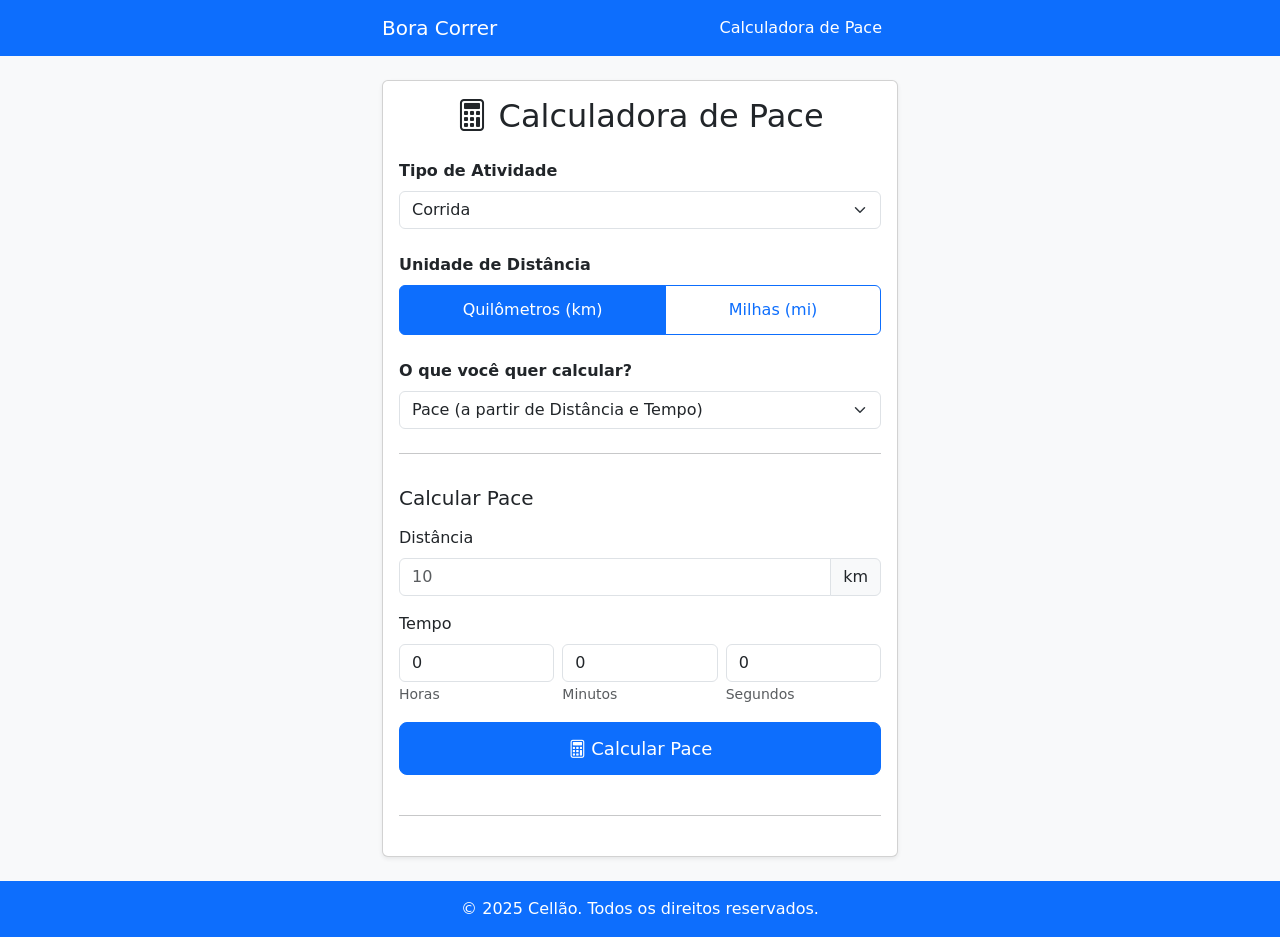
==== calculadora.html @ b798eff1 "Calculadora de Pace" ====
<!DOCTYPE html>
<html lang="pt-BR">
<head>
    <meta charset="UTF-8">
    <meta name="viewport" content="width=device-width, initial-scale=1.0">
    <title>Calculadora de Pace - Bora Correr</title>
    <link href="https://cdn.jsdelivr.net/npm/bootstrap@5.3.0/dist/css/bootstrap.min.css" rel="stylesheet">
    <link rel="stylesheet" href="https://cdn.jsdelivr.net/npm/bootstrap-icons@1.11.0/font/bootstrap-icons.css">
    <link rel="stylesheet" href="style.css">
</head>
<body class="bg-light">
    <nav class="navbar navbar-dark bg-primary">
        <div class="container">
            <a class="navbar-brand mb-0 h1" href="index.html">Bora Correr</a>
            <div class="navbar-nav ms-auto">
                <a class="nav-link text-white active" href="calculadora.html">Calculadora de Pace</a>
            </div>
        </div>
    </nav>

    <main class="container my-4">
        <div class="card shadow-sm">
            <div class="card-body">
                <h2 class="card-title text-center mb-4">
                    <i class="bi bi-calculator"></i> Calculadora de Pace
                </h2>

                <!-- Seleção de Esporte -->
                <div class="mb-4">
                    <label class="form-label fw-bold">Tipo de Atividade</label>
                    <select id="sport-type" class="form-select">
                        <option value="running">Corrida</option>
                        <option value="cycling">Ciclismo</option>
                        <option value="swimming">Natação</option>
                    </select>
                </div>

                <!-- Seleção de Unidade -->
                <div class="mb-4">
                    <label class="form-label fw-bold">Unidade de Distância</label>
                    <div class="btn-group w-100" role="group">
                        <input type="radio" class="btn-check" name="unit" id="unit-km" value="km" checked>
                        <label class="btn btn-outline-primary" for="unit-km">Quilômetros (km)</label>
                        
                        <input type="radio" class="btn-check" name="unit" id="unit-mi" value="mi">
                        <label class="btn btn-outline-primary" for="unit-mi">Milhas (mi)</label>
                    </div>
                </div>

                <!-- Modo de Cálculo -->
                <div class="mb-4">
                    <label class="form-label fw-bold">O que você quer calcular?</label>
                    <select id="calc-mode" class="form-select">
                        <option value="pace">Pace (a partir de Distância e Tempo)</option>
                        <option value="time">Tempo Previsto (a partir de Distância e Pace)</option>
                        <option value="distance">Distância (a partir de Tempo e Pace)</option>
                    </select>
                </div>

                <hr>

                <!-- Formulário: Modo Pace -->
                <div id="form-pace" class="calc-form">
                    <h5 class="mb-3">Calcular Pace</h5>
                    
                    <div class="mb-3">
                        <label for="pace-distance" class="form-label">Distância</label>
                        <div class="input-group">
                            <input type="number" id="pace-distance" class="form-control" step="0.01" min="0.01" placeholder="10">
                            <span class="input-group-text" id="pace-distance-unit">km</span>
                        </div>
                    </div>

                    <div class="mb-3">
                        <label class="form-label">Tempo</label>
                        <div class="row g-2">
                            <div class="col-4">
                                <input type="number" id="pace-hours" class="form-control" min="0" placeholder="0" value="0">
                                <small class="text-muted">Horas</small>
                            </div>
                            <div class="col-4">
                                <input type="number" id="pace-minutes" class="form-control" min="0" max="59" placeholder="50" value="0">
                                <small class="text-muted">Minutos</small>
                            </div>
                            <div class="col-4">
                                <input type="number" id="pace-seconds" class="form-control" min="0" max="59" placeholder="0" value="0">
                                <small class="text-muted">Segundos</small>
                            </div>
                        </div>
                    </div>

                    <button class="btn btn-primary btn-lg w-100" onclick="calculatePace()">
                        <i class="bi bi-calculator"></i> Calcular Pace
                    </button>
                </div>

                <!-- Formulário: Modo Tempo -->
                <div id="form-time" class="calc-form d-none">
                    <h5 class="mb-3">Calcular Tempo Previsto</h5>
                    
                    <div class="mb-3">
                        <label for="time-distance" class="form-label">Distância</label>
                        <div class="input-group">
                            <input type="number" id="time-distance" class="form-control" step="0.01" min="0.01" placeholder="10">
                            <span class="input-group-text" id="time-distance-unit">km</span>
                        </div>
                    </div>

                    <div class="mb-3">
                        <label class="form-label">Pace Desejado</label>
                        <div class="row g-2">
                            <div class="col-6">
                                <input type="number" id="time-pace-minutes" class="form-control" min="0" placeholder="5" value="0">
                                <small class="text-muted">Minutos</small>
                            </div>
                            <div class="col-6">
                                <input type="number" id="time-pace-seconds" class="form-control" min="0" max="59" placeholder="0" value="0">
                                <small class="text-muted">Segundos</small>
                            </div>
                        </div>
                        <small class="text-muted">por <span id="time-pace-unit">km</span></small>
                    </div>

                    <button class="btn btn-primary btn-lg w-100" onclick="calculateTime()">
                        <i class="bi bi-calculator"></i> Calcular Tempo
                    </button>
                </div>

                <!-- Formulário: Modo Distância -->
                <div id="form-distance" class="calc-form d-none">
                    <h5 class="mb-3">Calcular Distância</h5>
                    
                    <div class="mb-3">
                        <label class="form-label">Tempo Disponível</label>
                        <div class="row g-2">
                            <div class="col-4">
                                <input type="number" id="dist-hours" class="form-control" min="0" placeholder="0" value="0">
                                <small class="text-muted">Horas</small>
                            </div>
                            <div class="col-4">
                                <input type="number" id="dist-minutes" class="form-control" min="0" max="59" placeholder="50" value="0">
                                <small class="text-muted">Minutos</small>
                            </div>
                            <div class="col-4">
                                <input type="number" id="dist-seconds" class="form-control" min="0" max="59" placeholder="0" value="0">
                                <small class="text-muted">Segundos</small>
                            </div>
                        </div>
                    </div>

                    <div class="mb-3">
                        <label class="form-label">Pace Alvo</label>
                        <div class="row g-2">
                            <div class="col-6">
                                <input type="number" id="dist-pace-minutes" class="form-control" min="0" placeholder="5" value="0">
                                <small class="text-muted">Minutos</small>
                            </div>
                            <div class="col-6">
                                <input type="number" id="dist-pace-seconds" class="form-control" min="0" max="59" placeholder="0" value="0">
                                <small class="text-muted">Segundos</small>
                            </div>
                        </div>
                        <small class="text-muted">por <span id="dist-pace-unit">km</span></small>
                    </div>

                    <button class="btn btn-primary btn-lg w-100" onclick="calculateDistance()">
                        <i class="bi bi-calculator"></i> Calcular Distância
                    </button>
                </div>

                <hr class="my-4">

                <!-- Resultados -->
                <div id="results" class="d-none">
                    <h5 class="mb-3">Resultados</h5>
                    
                    <div id="result-pace" class="result-card mb-3">
                        <div class="stat-label">Pace</div>
                        <div class="stat-value" id="result-pace-value">--:--</div>
                        <div class="stat-unit" id="result-pace-unit">min/km</div>
                    </div>

                    <div id="result-speed" class="result-card mb-3">
                        <div class="stat-label">Velocidade Média</div>
                        <div class="stat-value" id="result-speed-value">--</div>
                        <div class="stat-unit">km/h</div>
                    </div>

                    <div id="result-time" class="result-card mb-3">
                        <div class="stat-label">Tempo Total</div>
                        <div class="stat-value" id="result-time-value">--:--:--</div>
                    </div>

                    <div id="result-distance" class="result-card mb-3">
                        <div class="stat-label">Distância</div>
                        <div class="stat-value" id="result-distance-value">--</div>
                        <div class="stat-unit" id="result-distance-unit">km</div>
                    </div>

                    <div id="result-warning" class="alert alert-warning d-none" role="alert">
                        <i class="bi bi-exclamation-triangle"></i> 
                        <span id="warning-message"></span>
                    </div>
                </div>
            </div>
        </div>
    </main>

    <footer class="footer mt-auto py-3 bg-primary text-white text-center">
        <div class="container">
            <span>© 2025 Cellão. Todos os direitos reservados.</span>
        </div>
    </footer>

    <script src="https://cdn.jsdelivr.net/npm/bootstrap@5.3.0/dist/js/bootstrap.bundle.min.js"></script>
    <script src="calculadora.js"></script>
</body>
</html>
---- style.css ----
/* Estilos Gerais */
body {
    min-height: 100vh;
    display: flex;
    flex-direction: column;
}

main {
    flex: 1;
}

.screen {
    display: none;
}

.screen.active {
    display: block;
}

/* Mapa */
.map-container {
    height: 300px;
    width: 100%;
    background: #f8f9fa;
}

/* Estatísticas */
.stats-container {
    background: #fff;
}

.stat-label {
    font-size: 0.875rem;
    color: #6c757d;
    text-transform: uppercase;
    letter-spacing: 0.5px;
}

.stat-value {
    font-size: 1.5rem;
    font-weight: bold;
    color: #212529;
    margin: 0.25rem 0;
}

.stat-unit {
    font-size: 0.875rem;
    color: #6c757d;
}

/* Botões */
.btn {
    padding: 0.75rem 1.5rem;
    font-weight: 500;
}

.btn-lg {
    font-size: 1.125rem;
}

/* Histórico de Corridas */
#run-history .card {
    transition: transform 0.2s;
}

#run-history .card:hover {
    transform: translateY(-2px);
}

/* Calculadora de Pace */
.calc-form {
    padding: 1rem 0;
}

.result-card {
    background: #f8f9fa;
    padding: 1rem;
    border-radius: 0.375rem;
    text-align: center;
    border: 1px solid #dee2e6;
}

.result-card .stat-label {
    font-size: 0.75rem;
    margin-bottom: 0.25rem;
}

.result-card .stat-value {
    font-size: 1.75rem;
    margin: 0.5rem 0;
}

.result-card .stat-unit {
    font-size: 0.875rem;
}

.navbar-nav .nav-link {
    padding: 0.5rem 1rem;
}

.navbar-nav .nav-link:hover {
    opacity: 0.8;
}

/* Responsividade */
@media (min-width: 768px) {
    .container {
        max-width: 540px;
    }
}
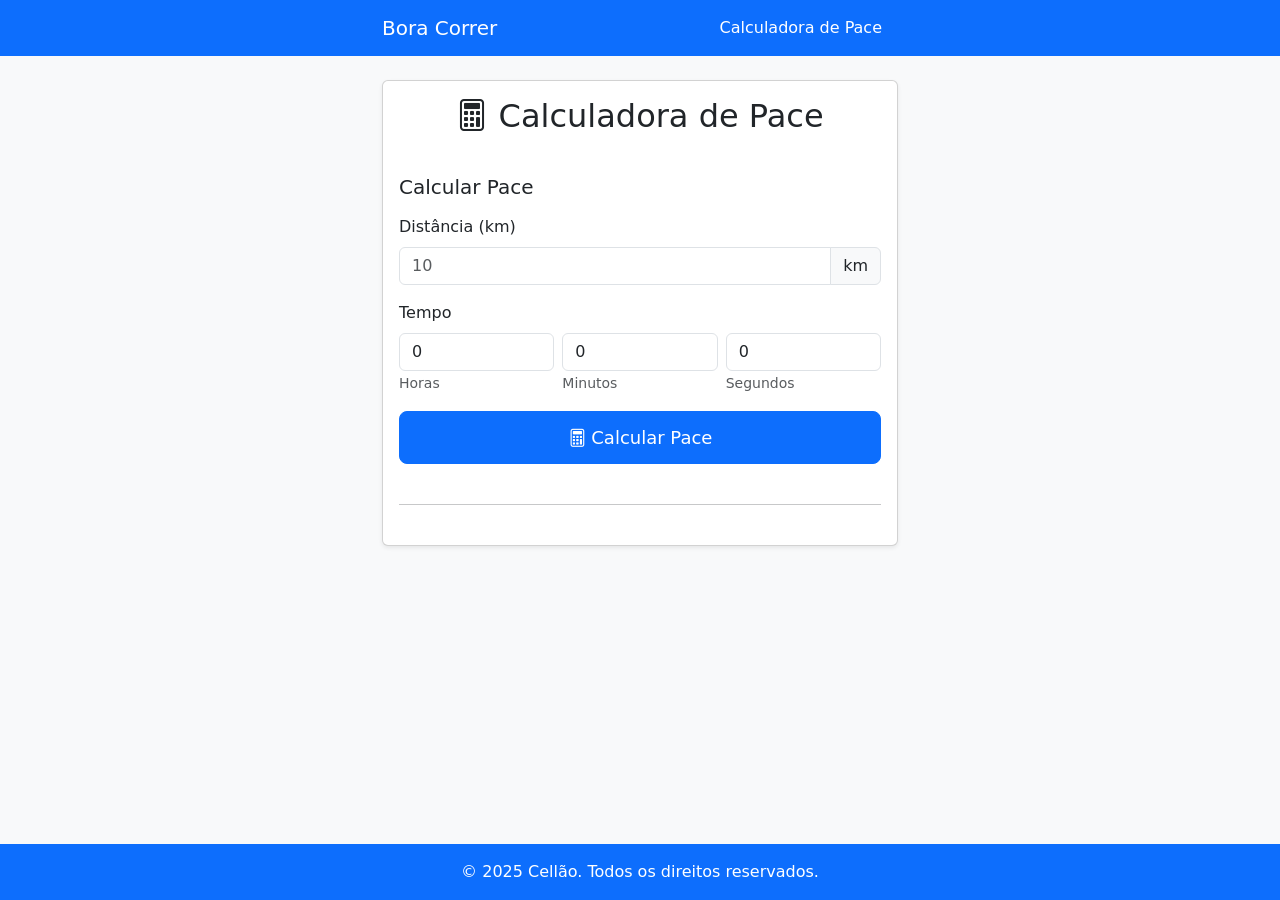
==== commit 692f23a0: "Calculadora de Pace" ====
--- a/calculadora.html
+++ b/calculadora.html
@@ -25,49 +25,15 @@
                     <i class="bi bi-calculator"></i> Calculadora de Pace
                 </h2>
 
-                <!-- Seleção de Esporte -->
-                <div class="mb-4">
-                    <label class="form-label fw-bold">Tipo de Atividade</label>
-                    <select id="sport-type" class="form-select">
-                        <option value="running">Corrida</option>
-                        <option value="cycling">Ciclismo</option>
-                        <option value="swimming">Natação</option>
-                    </select>
-                </div>
-
-                <!-- Seleção de Unidade -->
-                <div class="mb-4">
-                    <label class="form-label fw-bold">Unidade de Distância</label>
-                    <div class="btn-group w-100" role="group">
-                        <input type="radio" class="btn-check" name="unit" id="unit-km" value="km" checked>
-                        <label class="btn btn-outline-primary" for="unit-km">Quilômetros (km)</label>
-                        
-                        <input type="radio" class="btn-check" name="unit" id="unit-mi" value="mi">
-                        <label class="btn btn-outline-primary" for="unit-mi">Milhas (mi)</label>
-                    </div>
-                </div>
-
-                <!-- Modo de Cálculo -->
-                <div class="mb-4">
-                    <label class="form-label fw-bold">O que você quer calcular?</label>
-                    <select id="calc-mode" class="form-select">
-                        <option value="pace">Pace (a partir de Distância e Tempo)</option>
-                        <option value="time">Tempo Previsto (a partir de Distância e Pace)</option>
-                        <option value="distance">Distância (a partir de Tempo e Pace)</option>
-                    </select>
-                </div>
-
-                <hr>
-
-                <!-- Formulário: Modo Pace -->
-                <div id="form-pace" class="calc-form">
+                <!-- Formulário: Calcular Pace -->
+                <div class="calc-form">
                     <h5 class="mb-3">Calcular Pace</h5>
                     
                     <div class="mb-3">
-                        <label for="pace-distance" class="form-label">Distância</label>
+                        <label for="pace-distance" class="form-label">Distância (km)</label>
                         <div class="input-group">
                             <input type="number" id="pace-distance" class="form-control" step="0.01" min="0.01" placeholder="10">
-                            <span class="input-group-text" id="pace-distance-unit">km</span>
+                            <span class="input-group-text">km</span>
                         </div>
                     </div>
 
@@ -91,80 +57,6 @@
 
                     <button class="btn btn-primary btn-lg w-100" onclick="calculatePace()">
                         <i class="bi bi-calculator"></i> Calcular Pace
-                    </button>
-                </div>
-
-                <!-- Formulário: Modo Tempo -->
-                <div id="form-time" class="calc-form d-none">
-                    <h5 class="mb-3">Calcular Tempo Previsto</h5>
-                    
-                    <div class="mb-3">
-                        <label for="time-distance" class="form-label">Distância</label>
-                        <div class="input-group">
-                            <input type="number" id="time-distance" class="form-control" step="0.01" min="0.01" placeholder="10">
-                            <span class="input-group-text" id="time-distance-unit">km</span>
-                        </div>
-                    </div>
-
-                    <div class="mb-3">
-                        <label class="form-label">Pace Desejado</label>
-                        <div class="row g-2">
-                            <div class="col-6">
-                                <input type="number" id="time-pace-minutes" class="form-control" min="0" placeholder="5" value="0">
-                                <small class="text-muted">Minutos</small>
-                            </div>
-                            <div class="col-6">
-                                <input type="number" id="time-pace-seconds" class="form-control" min="0" max="59" placeholder="0" value="0">
-                                <small class="text-muted">Segundos</small>
-                            </div>
-                        </div>
-                        <small class="text-muted">por <span id="time-pace-unit">km</span></small>
-                    </div>
-
-                    <button class="btn btn-primary btn-lg w-100" onclick="calculateTime()">
-                        <i class="bi bi-calculator"></i> Calcular Tempo
-                    </button>
-                </div>
-
-                <!-- Formulário: Modo Distância -->
-                <div id="form-distance" class="calc-form d-none">
-                    <h5 class="mb-3">Calcular Distância</h5>
-                    
-                    <div class="mb-3">
-                        <label class="form-label">Tempo Disponível</label>
-                        <div class="row g-2">
-                            <div class="col-4">
-                                <input type="number" id="dist-hours" class="form-control" min="0" placeholder="0" value="0">
-                                <small class="text-muted">Horas</small>
-                            </div>
-                            <div class="col-4">
-                                <input type="number" id="dist-minutes" class="form-control" min="0" max="59" placeholder="50" value="0">
-                                <small class="text-muted">Minutos</small>
-                            </div>
-                            <div class="col-4">
-                                <input type="number" id="dist-seconds" class="form-control" min="0" max="59" placeholder="0" value="0">
-                                <small class="text-muted">Segundos</small>
-                            </div>
-                        </div>
-                    </div>
-
-                    <div class="mb-3">
-                        <label class="form-label">Pace Alvo</label>
-                        <div class="row g-2">
-                            <div class="col-6">
-                                <input type="number" id="dist-pace-minutes" class="form-control" min="0" placeholder="5" value="0">
-                                <small class="text-muted">Minutos</small>
-                            </div>
-                            <div class="col-6">
-                                <input type="number" id="dist-pace-seconds" class="form-control" min="0" max="59" placeholder="0" value="0">
-                                <small class="text-muted">Segundos</small>
-                            </div>
-                        </div>
-                        <small class="text-muted">por <span id="dist-pace-unit">km</span></small>
-                    </div>
-
-                    <button class="btn btn-primary btn-lg w-100" onclick="calculateDistance()">
-                        <i class="bi bi-calculator"></i> Calcular Distância
                     </button>
                 </div>
 
@@ -194,7 +86,7 @@
                     <div id="result-distance" class="result-card mb-3">
                         <div class="stat-label">Distância</div>
                         <div class="stat-value" id="result-distance-value">--</div>
-                        <div class="stat-unit" id="result-distance-unit">km</div>
+                        <div class="stat-unit">km</div>
                     </div>
 
                     <div id="result-warning" class="alert alert-warning d-none" role="alert">
